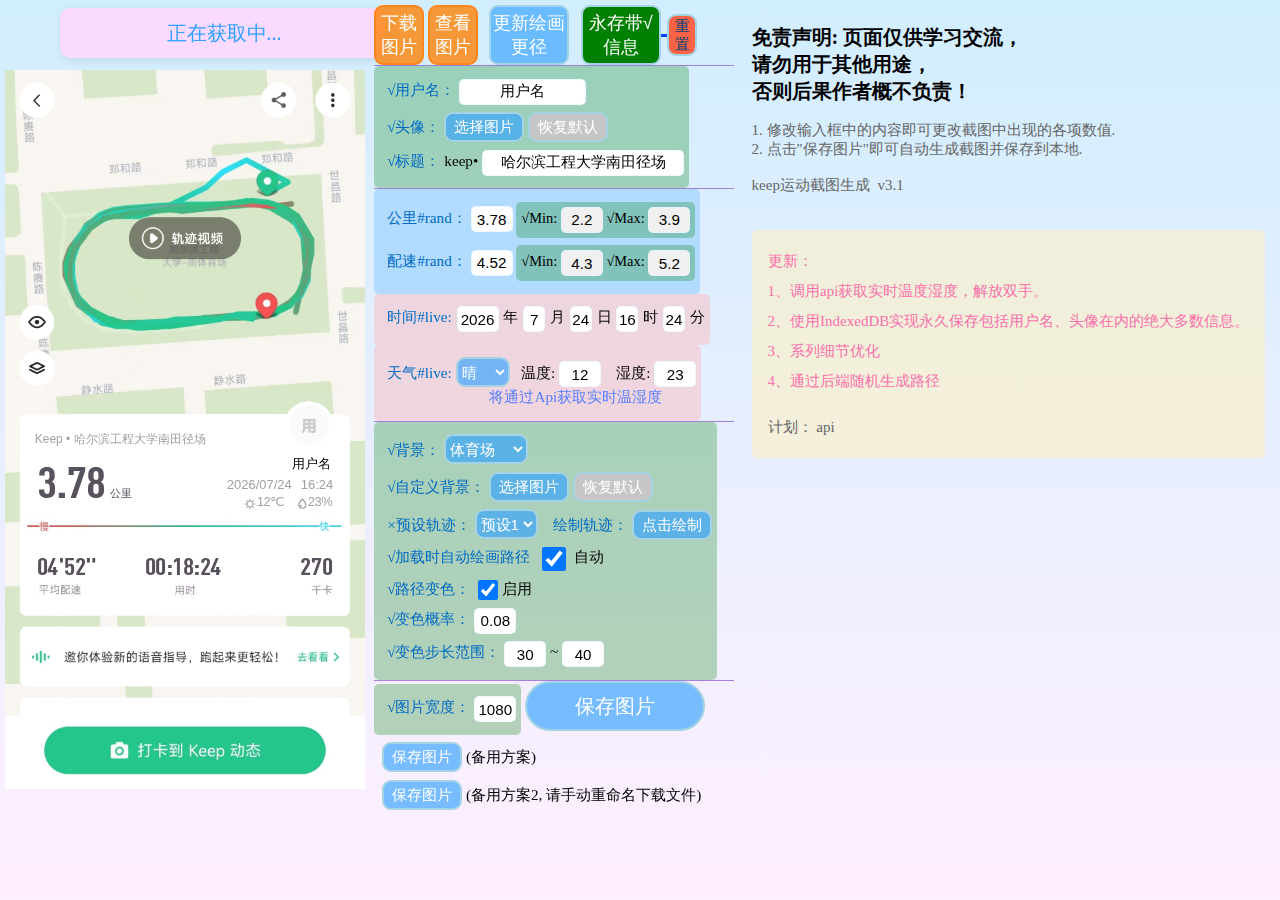
==== index.html @ 80d724c8 "[test]" ====
<!DOCTYPE html>
<html lang="en">

<head>
    <!-- Google tag (gtag.js) -->
    <script>
        window.dataLayer = window.dataLayer || [];
        function gtag() { dataLayer.push(arguments); }
        gtag('js', new Date());

        gtag('config', 'G-4C56GQP4ZL');
    </script>

    <meta charset="UTF-8">
    <meta http-equiv="X-UA-Compatible" content="IE=edge">
    <meta name="viewport" content="width=device-width, initial-scale=1.0">
    <meta name="apple-mobile-web-app-capable" content="yes" />
    <meta name="apple-mobile-web-app-status-bar-style" content="black-translucent" />
    <meta name="browsermode" content="application">
    <meta name="full-screen" content="yes" />
    <meta name="x5-fullscreen" content="true" />
    <meta name="x5-page-mode" content="app" />
    <meta name="360-fullscreen" content="true" />
    <title>KEEPro</title>
    <link rel="icon" href="./favicon.ico">
    <link rel="shortcut icon" href="./favicon.ico">
    <link rel="stylesheet" href="./css/styles.css"> <!-- 引用外部CSS文件 -->
</head>

<body id="body">
    <div class="content">
        <hr class="hr">
        <div class="container">
            <span id="hitokoto">正在获取中...</span>
        </div>
        <script src="https://v1.hitokoto.cn/?encode=js&select=%23hitokoto" defer></script>
    </div>
    <div id="main-div">
        <div id="new-Img" class="new-img">
            <div class="bgimgwrap" id="bgimgwrap">
                <img src="" class="innerbgimg" id="bg-img" />
            </div>
            <img src="" id="gui-img" />
            <div class="portrait-wrap" id="portrait-wrap">
                <img class="portrait" id="portrait" src="" />
            </div>
            <div class="weather-imgwrap">
                <img src="" class="weather" id="weather" src="" />
            </div>
            <span class="username" id="username">UserName</span>
            <span class="keep-title" id="keep-title">户外跑步</span>
            <span class="mile"><span id="mile" class="mile-data">0.00</span><span class="gongli">公里</span></span>
            <span class="datetime date" id="date">0000/00/00</span>
            <span class="datetime time" id="time">00:00</span>
            <span class="env temperature" id="temperature">00</span>
            <span class="env humidity" id="humidity">00</span>
            <span class="speed-time speed" id="speed">00'00"</span>
            <span class="speed-time cost-time" id="cost-time">00:00:00</span>
            <span class="speed-time calorie" id="calorie">0</span>
        </div>
        <div class="set-data">
            <div id="messageBox">
            </div>
            <div class="header-container">
                <!-- <h4>&nbsp;数据设置&nbsp;</h4>&nbsp; -->
                <button onclick="Download(Download1)" class="one_click">下载图片</button>&nbsp;
                <button onclick="Download(Download2)" class="one_click">查看图片</button>&nbsp;&nbsp;&nbsp;
                <button onclick="drawMine('https://tool.joytion.cn/generate-track')"
                    class="flush-btn">更新绘画更径</button>&nbsp;&nbsp;&nbsp;
                <button onclick="storeToIndexedDB(tmp_portrait_src,tmp_bgimg_osrc)"
                    class="storeToIndexedDB-btn">永存带√信息</button>
                <connect>&nbsp&nbsp</connect>
                <button onclick="clearIndexedDB()" class="clear-btn">重置</button>
            </div>

            <ul class="setDataList">
                <hr />
                <div class="background-green">
                    <li>
                        <label data-text="√">√用户名：</label>
                        <input id="inpt_username" onchange="setData()" type="text" class="username-inp"></br>
                    </li>
                    <li>
                        <label data-text="√">√头像：</label>
                        <button onclick="inpt_portrait_onClick()" class="inpt-btn">选择图片</button>
                        <input style="display:none;" type="file" accept="image/*" id="inpt_portrait"
                            onchange="portrait_inpt()" />
                        <button onclick="init_portrait()" class="init-btn">恢复默认</button></br>
                    </li>
                    <li>
                        <label data-text="√">√标题：</label>
                        <span>keep•</span>
                        <input id="inpt_keep_title" onchange="setData()" type="text" class="keep-title-inp">
                    </li>
                </div>
                </li>
                <hr />
                <div class="background-blue">
                    <li>
                        <label data-text="#rand">公里#rand：</label>
                        <input id="inpt_miles" onchange="setData()" class="mile2-inp">
                        <div class="background-color-block1">
                            √Min: <input type="text" id="min_miles" onchange="set_km_and_speed()"
                                class="mile2-inp range-input">
                            √Max: <input type="text" id="max_miles" onchange="set_km_and_speed()"
                                class="mile2-inp range-input">
                    </li>
                    <li>
                        <label data-text="#rand">配速#rand：</label>
                        <input id="inpt_speeds" onchange="setData()" type="text" class="mile2-inp">
                        <div class="background-color-block1">
                            √Min: <input type="text" id="min_speeds" onchange="set_km_and_speed()"
                                class="mile2-inp range-input">
                            √Max: <input type="text" id="max_speeds" onchange="set_km_and_speed()"
                                class="mile2-inp range-input">
                        </div>
                    </li>

                </div>

                <div class="background-color-block2" data-text="#live">
                    <li>
                        <label data-text="#live">时间#live:</label>
                        <input id="inpt_year" onchange="setData()" type="text" class="time-inp year-inp">
                        <span>年</span>
                        <input id="inpt_month" onchange="setData()" type="text" class="time-inp">
                        <span>月</span>
                        <input id="inpt_day" onchange="setData()" type="text" class="time-inp">
                        <span>日</span>
                        <input id="inpt_hour" onchange="setData()" type="text" class="time-inp">
                        <span>时</span>
                        <input id="inpt_min" onchange="setData()" type="text" class="time-inp">
                        <span>分</span>
                    </li>
                </div>
                <div class="weather-container">

                    <div class="background-color-block2" data-text="#live">
                        <li>
                            <label data-text="#live">天气#live:</label>
                            <select onchange="weather_Select_onChange()" id="weather_Select">
                                <option value="images/weather1.png">晴</option>
                                <option value="images/weather2.png">多云</option>
                                <option value="images/weather3.png">阴天</option>
                            </select>
                            &nbsp;&nbsp;温度:
                            <input id="inpt_temperature" onchange="setData()" type="text">&nbsp;
                            &nbsp;&nbsp;湿度:
                            <input id="inpt_humidity" onchange="setData()" type="text">
                            <br>
                            <div class="align-center">
                                <span
                                    class="ApiExplanation">&nbsp&nbsp&nbsp&nbsp&nbsp&nbsp&nbsp&nbsp&nbsp&nbsp&nbsp&nbsp&nbsp&nbsp&nbsp&nbsp&nbsp&nbsp将通过Api获取实时温湿度</span>
                            </div>
                        </li>
                    </div>
                </div>

                <hr />

                <div class="background-green">
                    <li>
                        <label data-text="√">√背景：</label>
                        <select onchange="default_bgImgSelect_onChange()" id="default_bgImgSelect">
                            <option value="guiji_Select_1">体育场</option>
                            <option value="guiji_Select_2">军工操场</option>
                            <option value="guiji_Select_3">北体育场</option>
                        </select>
                    </li>
                    <li>
                        <label data-text="√">√自定义背景：</label>
                        <button onclick="inpt_bgimg_onClick()">选择图片</button>
                        <input style="display:none;" type="file" accept="image/*" id="inpt_bgimg"
                            onchange="bgimg_inpt()" />
                        <button onclick="init_bgimg()" class="init-btn">恢复默认</button>
                    </li>

                    <li>
                        <label>×预设轨迹：</label>
                        <select onchange="guijiSelect_onChange()" id="guiji_Select_1" class="guijiSelect">
                            <option value="['images/bg1_1.png', 'images/bg1_empty2.png']">预设1</option>
                            <option value="['images/bg1_2.png', 'images/bg1_empty2.png']">预设2</option>
                            <option value="['images/bg1_3.png', 'images/bg1_empty2.png']">预设3</option>
                            <option value="['images/bg1_4.png', 'images/bg1_empty2.png']">预设4</option>
                            <option value="['images/bg1_5.png', 'images/bg1_empty2.png']">预设5</option>
                            <option value="['images/bg1_empty2.png', 'images/bg1_empty2.png']">空</option>
                        </select>
                        <select onchange="guijiSelect_onChange()" id="guiji_Select_2" class="guijiSelect">
                            <option value="['images/bg2_empty.png', 'images/bg2_empty.png']">空</option>
                        </select>
                        <select onchange="guijiSelect_onChange()" id="guiji_Select_3" class="guijiSelect">
                            <option value="['images/bg3_empty.png', 'images/bg3_empty.png']">空</option>
                        </select>
                        <label>&nbsp;&nbsp;&nbsp;绘制轨迹：</label>
                        <button onclick="inpt_drawbtn_onClick()">点击绘制</button>
                    </li>
                    <li>
                        <label data-text="√">√加载时自动绘画路径</label>
                        <input type="checkbox" id="auto_draw_checkbox" onchange="auto_draw_checkbox_onchange()"
                            checked /><span>自动</span>
                    </li>
                    <li>
                        <label data-text="√">√路径变色：</label>
                        <input type="checkbox" id="inpt_colorchange_checkbox"
                            onchange="inpt_colorchange_checkbox_onchange()" checked /><span>启用</span>
                    </li>
                    <li id="bs_prop_inpt_wrap">
                        <label data-text="√">√变色概率：</label>
                        <input id="inpt_bs_prob" onchange="setData()" type="text">
                    </li>
                    <li id="inpt_bs_range_wrap">
                        <label data-text="√">√变色步长范围：</label>
                        <input id="inpt_bs_range_min" onchange="setData()" type="text">
                        <span>~</span>
                        <input id="inpt_bs_range_max" onchange="setData()" type="text">
                    </li>
                </div>
                <hr />
                <div class="background-green">
                    <li>
                        <label data-text="√">√图片宽度：</label>
                        <input id="inpt_savePic_width" onchange="setData()" type="text">
                    </li>
                </div>
                <!-- <li>
                    <button onclick="Download(Download1)" class="large-btn">保存图片</button>
                </li> -->
                <!-- <li>
                    <button onclick="Download(Download2)">查看图片</button>
                <li> -->
                <button onclick="Download(Download1)" class="large-btn">保存图片</button>
                </li>
                <li>
                    <button onclick="Download(Download3)">保存图片</button>
                    <span>(备用方案)</span>
                </li>
                <li>
                    <button onclick="Download(Download4)">保存图片</button>
                    <span>(备用方案2, 请手动重命名下载文件)</span>
                </li>
            </ul>
            <div id="drawpic_overlay">
                <div class="drawpic_popup">
                    <div>
                        <h5>绘制轨迹</h5>
                    </div>
                    <div id="drawpic_canvas_wrap2">
                        <div id="drawpic_canvas_wrap">
                            <canvas id="drawpic_canvas" width="1" height="1"></canvas>
                        </div>
                    </div>
                    <div>
                        <button onclick="drawpic_hidebtn_onClick()">取消</button>
                        <button onclick="drawpic_initbtn_onClick()" class="init-btn">重置</button>
                        <li>
                            <!-- <button onclick="saveDrawingToFile()">保存json</button> -->
                            <button
                                onclick="Json2Draw('https://tool.joytion.cn/generate-track')">随机生成路径</button>&lt--适配预设1
                        </li>
                        <button onclick="drawpic_yesbtn_onClick()">确定</button>
                    </div>
                    <canvas id="buffer_canvas" style="display: none;"></canvas>
                </div>
            </div>
        </div>
        <div class="warning-wrap">
            <ul class="setDataList">
                <li>
                    <div class="warning">
                        <span>
                            <b>免责声明: 页面仅供学习交流，<br />请勿用于其他用途，<br />否则后果作者概不负责！</b>
                        </span>
                    </div>
                    <div class="explanation">
                        <span>1. 修改输入框中的内容即可更改截图中出现的各项数值.</span>
                        <br />
                        <span>2. 点击"保存图片"即可自动生成截图并保存到本地.</span>
                        <br />
                        <br />
                        <span>keep运动截图生成&ensp;v3.1</span>
                        <br />
                    </div>
                </li>
                <br />
                <li>
                    <div class="update">
                        <span>更新：</span>
                        <br />
                        <span>1、调用api获取实时温度湿度，解放双手。</span>
                        <br />
                        <span>2、使用IndexedDB实现永久保存包括用户名、头像在内的绝大多数信息。</span>
                        <br />
                        <span>3、系列细节优化</span>
                        <br />
                        <span>4、通过后端随机生成路径</span>
                        <br />
                        <div class="explanation">
                            <span>计划：</span>
                            <span>api</span>
                        </div>
                    </div>
                </li>
            </ul>
        </div>
    </div>
    <script src="js/invoke/html2canvas.min.js"></script>
    <script src="js/invoke/amapHelper.js"></script>
    <script src="js/indexedDB.js"></script>
    <script src="js/init.js"></script>
    <script src="js/render.js"></script>
    <script src="js/select_manner.js"></script>
    <script src="js/dataURLtoBlob.js"></script>
    <script src="js/img_both_inpt_set.js"></script>
    <script src="js/draw_personalization.js"></script>
    <script src="js/download_img.js"></script>
    <script src="js/drawMine.js"></script>
    <script src="js/onload.js"></script>
</body>

</html>
---- css/styles.css ----
@font-face {
    font-family: 'keeprun';
    src: url(../DINCond-Bold.otf);
}
@font-face {
    font-family: 'STKAITI';
    src: url(../STKAITI.TTF);
}

html,
body {
    width: 100%;
    height: 100%;
    /* 确保覆盖整个视口的高度 */
    /* margin: 0; */
    /* 去除默认的边距 */
    /* padding: 0; */
    /* 去除默认的内边距 */
    position: relative;
    background: linear-gradient(to bottom, #d1eeff 0%, #ffefff 100%);
    background-color: #fff;
    background-attachment: fixed;
    /* overflow-x: hidden; */
    /* 禁止水平滚动 */
}

.mile2-inp {
    width: 40px;
}

.filter {
    width: 100%;
    height: 100%;
    position: absolute;
    top: 0;
    left: 0;
    background: #9db3fc;
    animation: colorChange 30s ease-in-out infinite;
    animation-fill-mode: both;
    mix-blend-mode: overlay;
}


@keyframes colorChange {

    0%,
    100% {
        opacity: 0;
    }

    50% {
        opacity: .9;
    }
}

.header-container {
    display: flex;
    justify-content: left;
    /* 这将确保标题和按钮之间有最大的空间 */
    align-items: center;
    /* 这会垂直居中它们 */
}

.flush-btn{
    font: 18px "Microsoft YaHei", "Segoe UI", Arial, Helvetica, sans-serif;
    width: 80px;
    height: 60px;
    padding: 1px 1px 1px 1px;
    text-align: center;
    justify-content: center;
    align-items: center;
}

.one_click {
    font: 18px "Microsoft YaHei", "Segoe UI", Arial, Helvetica, sans-serif;
    background-color: rgba(255, 128, 0, 0.785);
    border: 2px solid rgba(255, 115, 0, 0.473);
    width: 50px;
    height: 60px;
    padding: 1px 1px 1px 1px;
    text-align: center;
    justify-content: center;
    align-items: center;
}

/* 这是一个容器，用于包装两个div元素 */
.weather-container {
    display: flex;
    align-items: center;
    /* 这会使内部的元素在容器内垂直居中对齐 */
    gap: 2px;
    /* 这将设置两个div元素之间的间距。您可以根据需要调整 */
    /* margin-left: 8px;
    margin-bottom: 10px; */
}

.content {
    position: fixed;
    top: 0;
    left: 0;
    width: 100vw;
    /* 适应整个视口的宽度 */
    z-index: 0;
    /* 确保它在图片下 */
    color: #f6a3ff;
    padding: 8px 1px 1px min(5.8vw, 60px);
    text-align: left;
    /* 将内容调整为左侧对齐 */
    word-wrap: break-word;
    /* max-width: 320px;
    width: 94vw; */
}

.content .hr {
    border: none;
}

.container {
    width: 325px;
    /* 定义框的宽度 */
    height: 50px;
    /* 定义框的高度 */
    background-color: #fbdaff;
    border-radius: 10px;
    display: flex;
    /* 使用Flexbox布局来居中文本 */
    justify-content: center;
    /* 水平居中文本 */
    align-items: center;
    /* 垂直居中文本 */
    box-shadow: 2px 2px 10px rgba(0, 0, 0, 0.1);
    /* 添加轻微的阴影 */
}

#hitokoto {
    color: rgb(48, 161, 255);
    font-family: 'KaiTi', 'STKaiti', '楷体', cursive;
    /* 为了最大的兼容性，列出多个字体名称 */
    font-size: 20px;
    /* letter-spacing: 0.08em; */
    padding: 1px 1px 1px 4px;
    /* 上, 右, 下, 左 */
    /* white-space: pre-line; */
    /* 这样，如果文本中有换行或空格，它们会被保留 */
    line-height: 1;
    /* 增加行高以避免文字重叠 */
}



#messageBox {
    display: none;
    margin-left: 20px;
    /* 使消息框离按钮有一些距离 */
    inline-size: fit-content;
    /* 让消息框适应内容大小 */
}

image {
    max-width: none;
    max-height: none;
}

connect {
    font-weight: bold;
    font-size: small;
    height: 3px;
    background-color: rgb(0, 68, 255);
    color: #ffffff00;
}

* {
    margin: 0;
    padding: 0;
}

li {
    list-style: none;
}

hr {
    margin-top: 3px;
    margin-bottom: 3px;
    border: 0;
    /* border-top: 1px solid rgba(3, 137, 87, .5); */
    border-top: 1px solid rgba(93, 20, 188, 0.5);
    box-sizing: content-box;
    height: 0;
    overflow: visible;
    display: block;
    unicode-bidi: isolate;
    margin-block-start: 0;
    margin-block-end: 0;
    margin-inline-start: auto;
    margin-inline-end: auto;
}

.range-input {
    background-color: #f0f0f0;
    /* 这里选择的是淡灰色，您可以根据需要更改 */
}

.background-color-block1 {
    background-color: rgba(0, 128, 0, 0.272);
    /* background-color: #ffb1b1; */
    display: inline-block;
    /* 使其与标签对齐 */
    padding: 5px;
    /* 可选，为了美观 */
    border-radius: 5px;
    /* 可选，为了美观 */
    font-size: 0.9rem;
}

.background-color-block2 {
    background-color: #ffb1b16a;
    /* 这里选择的是淡灰色，您可以根据需要更改 */
    display: inline-block;
    /* 使其与标签对齐 */
    padding: 5px;
    /* 可选，为了美观 */
    border-radius: 5px;
    /* 可选，为了美观 */
}

#main-div {
    margin-top: 0px;
    max-width: 100%;
    display: flex;
    flex-wrap: wrap;
    width: 100%;
    justify-content: space-around;
}

#main-div .new-img {
    margin: 70px 0 0px 0;
    /* 上、右、下、左 */
    width: 360px;
    height: 719px;
    z-index: 9999;
    position: relative;
}

.new-img #gui-img {
    position: absolute;
    top: 0;
    left: 0;
    width: 360px;
    height: 719px;
    vertical-align: top;
}

.new-img .bgimgwrap {
    width: 360px;
    height: 719px;
    position: absolute;
    display: flex;
    overflow: hidden;
    text-align: center;
    justify-content: center;
    align-items: center;
}

.new-img .innerbgimg {
    width: 360px;
    height: 719px;
    margin: 0 auto;
    display: flex;
}

.new-img .portrait-wrap {
    width: 40px;
    height: 40px;
    position: absolute;
    display: flex;
    overflow: hidden;
    text-align: center;
    justify-content: center;
    align-items: center;
    top: 335px;
    left: 284px;
    border-radius: 20px;
}

.new-img .portrait {
    width: 40px;
    height: 40px;
    margin: 0 auto;
    display: block;
}

.new-img .weather-imgwrap {
    height: 14px;
    width: 14px;
    top: 426.5px;
    left: 238px;
    position: absolute;
    display: flex;
    overflow: hidden;
    text-align: center;
    justify-content: center;
    align-items: center;
}

.new-img .weather {
    width: 14px;
    height: 14px;
    margin: 0 auto;
    display: block;
}

.new-img span {
    position: absolute;
}

.username {
    top: 385px;
    right: 34px;
    font-size: 13px;
}

.keep-title {
    top: 361px;
    left: 30px;
    line-height: 16px;
    color: #a2a2a2;
    font-size: 12px;
    font-family: "Segoe UI", Arial, Helvetica, sans-serif;
}

.mile {
    color: #57525d;
    font-family: 'keeprun';
    top: 387px;
    left: 32px;
}

.mile .mile-data {
    font-size: 50px;
    transform: scale(1, 0.85);
    transform-origin: 0 0;
    margin: 0 auto;
    letter-spacing: -1px;
    display: inline-block;
    position: relative;
}

.mile .gongli {
    color: #57525d;
    font-size: 10.67px;
    font-family: 'keeprun';
    margin-left: 5px;
    bottom: 8px;
    position: relative;
    display: inline-block;
}

.datetime {
    color: #a2a2a2;
    font-size: 13px;
    font-family: "Segoe UI", Arial, Helvetica, sans-serif;
}

.date {
    top: 407px;
    left: 222px;
}

.time {
    top: 407px;
    left: 296px;
}

.env {
    color: #a2a2a2;
    font-size: 13px;
    font-family: "Segoe UI", Arial, Helvetica, sans-serif;
    letter-spacing: -0.5px;
}

.temperature {
    top: 424px;
    left: 252px;
}

.humidity {
    top: 424px;
    left: 303px;
}

.speed-time {
    color: #58505b;
    font-size: 28px;
    font-family: 'keeprun';
    transform: scale(1, 0.85);
}

.speed {
    top: 480px;
    left: 32px;
    letter-spacing: -0.5px;
}

.cost-time {
    top: 480px;
    left: 140px;
    letter-spacing: -0.5px;
}

.calorie {
    top: 480px;
    right: 32px;
}

.set-data {
    text-align: left;
    z-index: 1;
    margin: 5px 0;
    width: 360px;
    font-size: 0.95rem;
}

input {
    width: 40px;
    height: 24px;
    text-align: center;
    justify-content: center;
    align-items: center;
    /* padding-left: 5px; */
    border-radius: 5px;
    /* border: 1px solid #038957; */
    border: 1px solid rgba(227, 244, 255, 0.648);
    vertical-align: middle;
    font-size: 0.95rem;
}

:focus-visible {
    /* outline: #15b77b auto 1px; */
    outline: rgba(48, 161, 255, 0.648) auto 1px;
}

.username-inp {
    width: 125px;
}

.keep-title-inp {
    width: 200px;
}

.time-inp {
    width: 20px;
    margin-left: 1px;
    margin-right: 1px;
}

.year-inp {
    width: 40px;
}

button {
    width: 80px;
    height: 30px;
    /* background-color: #24c68a; */
    background-color: rgba(48, 161, 255, 0.648);
    color: #fff;
    border-radius: 9px;
    line-height: 16px;
    /* border: 2px solid #c5e4a4; */
    border: 2px solid #a4d3e4;
    font-size: 15px;
}

.large-btn {
    width: 180px;
    height: 50px;
    border-radius: 26px;
    line-height: 36px;
    font-size: 20px;
}

.background-green {
    background-color: rgba(0, 128, 0, 0.272);
    display: inline-block;
    /* 使其与标签对齐 */
    padding: 5px;
    /* 可选，为了美观 */
    border-radius: 5px;
    /* 可选，为了美观 */
}

.background-blue {
    background-color: #b1dbff;
    display: inline-block;
    /* 使其与标签对齐 */
    padding: 5px;
    /* 可选，为了美观 */
    border-radius: 5px;
    /* 可选，为了美观 */
}
/* 设置 #rand 为蓝色
[data-text*="#rand"] {
    background-color: rgba(255, 157, 198, 0.421);
}

/* 设置 #live 为红色 */
/* [data-text*="#live"] {
    background-color: #ffb1b1;
} */

.storeToIndexedDB-btn {
    font: 18px "Microsoft YaHei", "Segoe UI", Arial, Helvetica, sans-serif;
    background-color: green;
    FONT-VARIANT: JIS78;
    width: 80px;
    height: 60px;
    padding: 1px 1px 1px 1px;
    text-align: center;
    justify-content: center;
    align-items: center;
}

.clear-btn {
    color: rgb(0, 65, 117);
    background-color: tomato;
    line-height: 18px;
    width: 30px;
    height: 42px;
    padding: 1px 1px 1px 1px;
    text-align: center;
    justify-content: center;
    align-items: center;
}

.init-btn {
    background-color: #c6c6c6;
}

.set-data h4,
.set-data h5 {
    font-size: 22px;
    font-weight: normal;
    /* color: #24c68a; */
    color: rgb(0, 107, 194);
}

.setDataList li {
    margin-top: 7.5px;
    margin-bottom: 7.5px;
    margin-inline-start: 0.5rem;
}

.setDataList label {
    /* color: #24c68a; */
    color: rgb(0, 107, 194);
}

.ApiExplanation {
    color: #587fff;
    /* color: #000; */
    font-family: 'KaiTi', 'STKaiti', '楷体', cursive;
    text-align: center;
    justify-content: center;
    align-items: center;
}

.align-center {
    text-align: center;
}

select {
    width: auto;
    height: 30px;
    /* background-color: #24c68a; */
    background-color: rgba(48, 161, 255, 0.648);
    color: #fff;
    border-radius: 9px;
    line-height: 16px;
    /* border: 2px solid #c5e4a4; */
    border: 2px solid #a4d3e4;
    font-size: 15px;
}

.guijiSelect {
    display: none;
}

.warning {
    font-size: 20px;
    padding: 1rem 0 0 0;
}

.explanation {
    color: #666;
    padding: 1rem 0 0 0;
    font-size: 15px;
}

.explanation a {
    text-decoration: underline;
    color: #0000FF;
}


.update {
    padding: 1rem 1rem 1rem 1rem;
    background-color: #fff1be8c;
    /* 背景颜色 */
    color: #f971ac;
    line-height: 30px;
    border-radius: 5px;
    /* 边框圆角 */
    font-size: 15px;
    /* width: 400px; */
    /* 设置固定宽度 */
    margin: 10px 10px 30px 0;
}

#inpt_colorchange_checkbox {
    width: 20px;
    height: 20px;
    /* background-color: #24c68a; */
    background-color: rgba(60, 145, 220, 0.648);
    color: #fff;
    border-radius: 9px;
    line-height: 16px;
    /* border: 2px solid #c5e4a4; */
    border: 2px solid #a4d3e4;
    font-size: 16px;
    margin-left: 4px;
    margin-right: 4px;
}

#drawpic_overlay {
    position: fixed;
    left: 0px;
    top: 0px;
    width: 100%;
    height: 100%;
    font-size: 16px;
    background-color: rgba(0, 0, 0, 0.5);
    display: none;
    justify-content: center;
    align-items: center;
    touch-action: none;
}

.drawpic_popup {
    background-color: #ffffff;
    width: max-content;
    text-align: center;
}

#drawpic_canvas_wrap {
    background-color: #fff;
    position: relative;
    height: 600px;
    width: 300px;
    position: absolute;
    display: flex;
    overflow: hidden;
    text-align: center;
    justify-content: center;
    align-items: center;
}

#drawpic_canvas_wrap2 {
    background-color: #fff;
    position: relative;
    border: 2px solid #999;
    height: 400px;
    width: 300px;
    display: flex;
    overflow: hidden;
    justify-content: center;
}
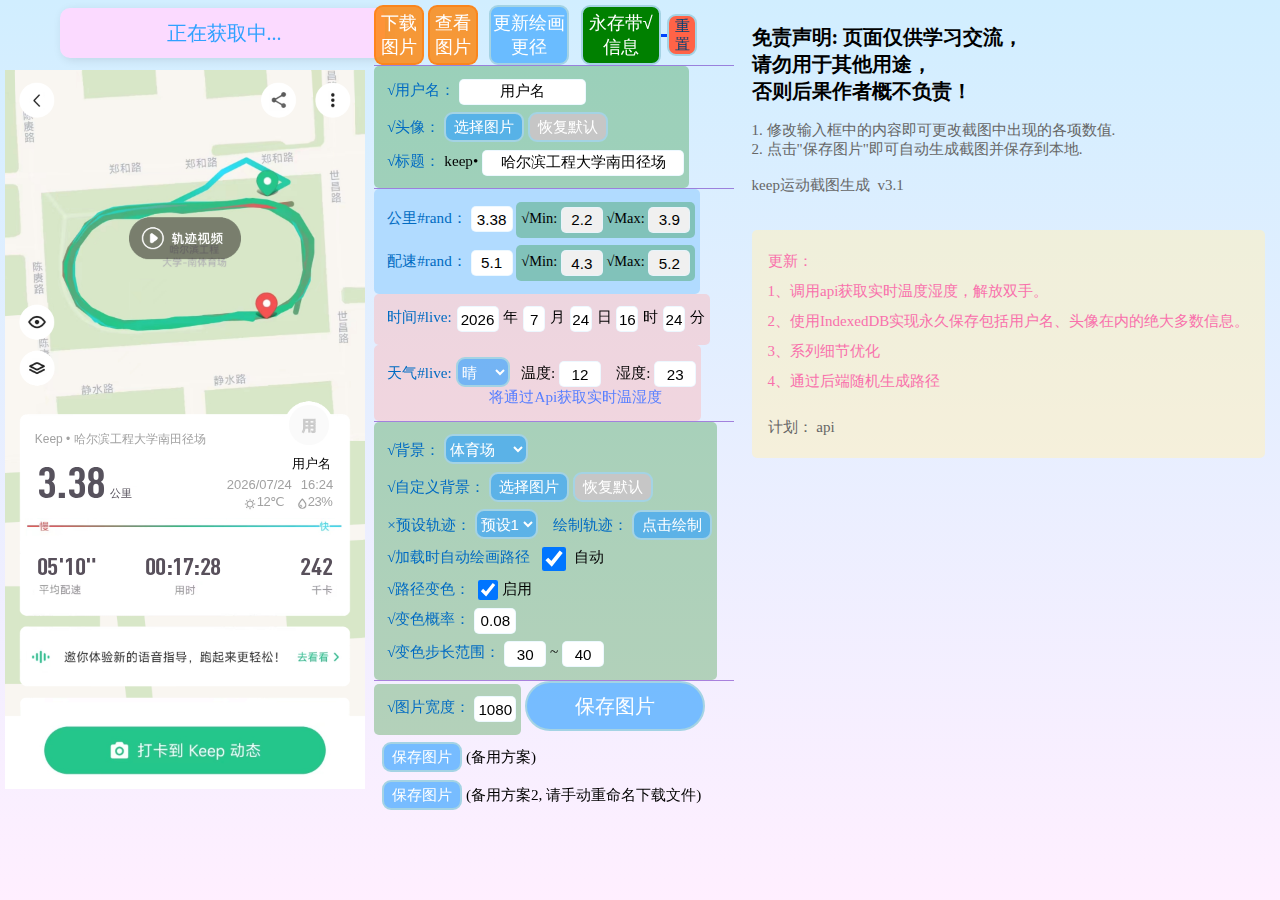
==== commit 5ab90097: "Rename keep.html to index.html" ====
--- a/index.html
+++ b/index.html
@@ -317,4 +317,4 @@
     <script src="js/onload.js"></script>
 </body>
 
-</html>+</html>
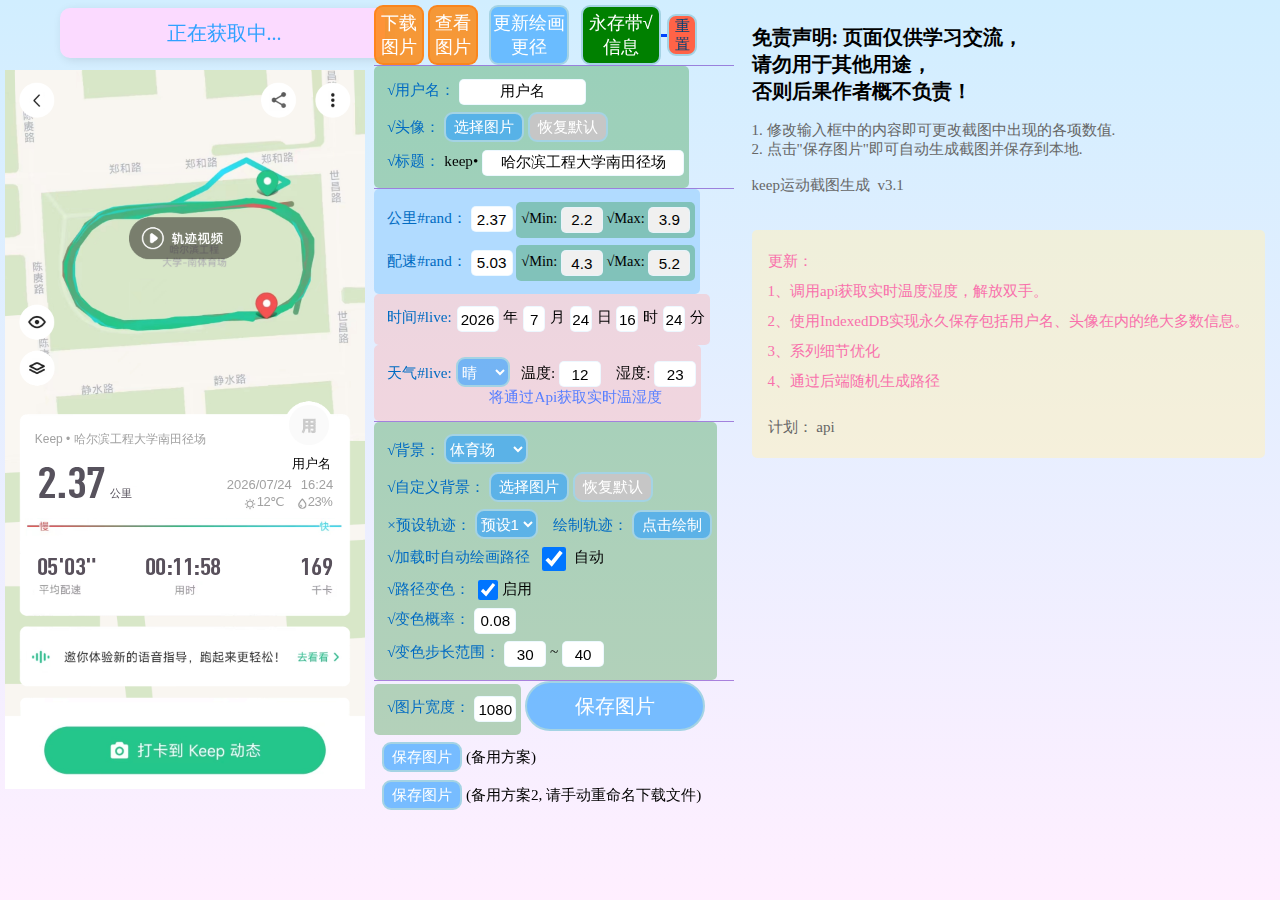
==== commit f5b408ff: "[test]" ====
--- a/index.html
+++ b/index.html
@@ -65,7 +65,7 @@
                 <!-- <h4>&nbsp;数据设置&nbsp;</h4>&nbsp; -->
                 <button onclick="Download(Download1)" class="one_click">下载图片</button>&nbsp;
                 <button onclick="Download(Download2)" class="one_click">查看图片</button>&nbsp;&nbsp;&nbsp;
-                <button onclick="drawMine('https://tool.joytion.cn/generate-track')"
+                <button onclick="drawMine('https://xiaochopin.github.io/generate-track')"
                     class="flush-btn">更新绘画更径</button>&nbsp;&nbsp;&nbsp;
                 <button onclick="storeToIndexedDB(tmp_portrait_src,tmp_bgimg_osrc)"
                     class="storeToIndexedDB-btn">永存带√信息</button>
@@ -255,7 +255,7 @@
                         <li>
                             <!-- <button onclick="saveDrawingToFile()">保存json</button> -->
                             <button
-                                onclick="Json2Draw('https://tool.joytion.cn/generate-track')">随机生成路径</button>&lt--适配预设1
+                                onclick="Json2Draw('https://xiaochopin.github.io/generate-track')">随机生成路径</button>&lt--适配预设1
                         </li>
                         <button onclick="drawpic_yesbtn_onClick()">确定</button>
                     </div>
@@ -317,4 +317,4 @@
     <script src="js/onload.js"></script>
 </body>
 
-</html>
+</html>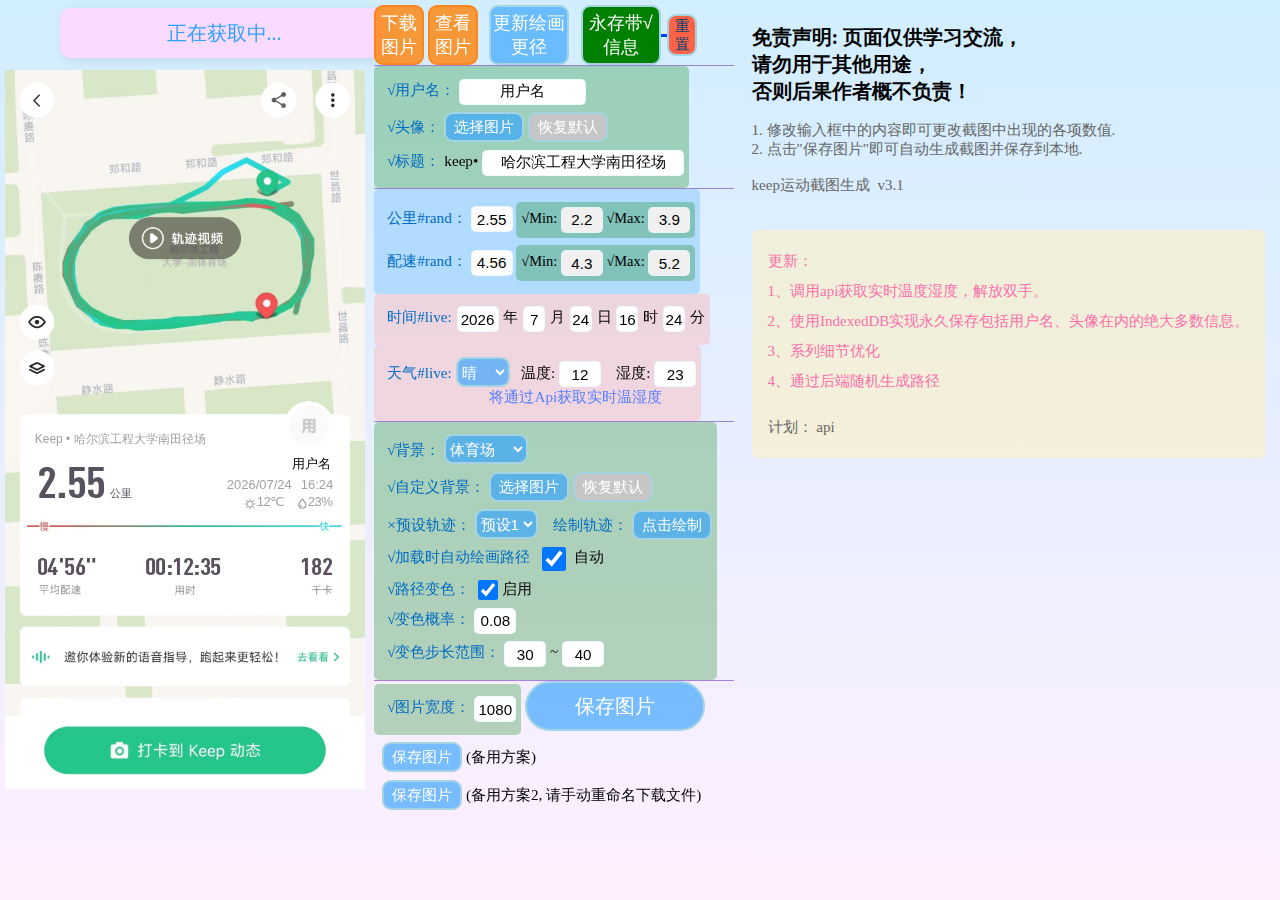
==== commit 182ae114: "[test]" ====
--- a/index.html
+++ b/index.html
@@ -255,7 +255,7 @@
                         <li>
                             <!-- <button onclick="saveDrawingToFile()">保存json</button> -->
                             <button
-                                onclick="Json2Draw('https://xiaochopin.github.io/generate-track')">随机生成路径</button>&lt--适配预设1
+                                onclick="Json2Draw('https://xiaochopin.github.io/generate-track.json')">随机生成路径</button>&lt--适配预设1
                         </li>
                         <button onclick="drawpic_yesbtn_onClick()">确定</button>
                     </div>
